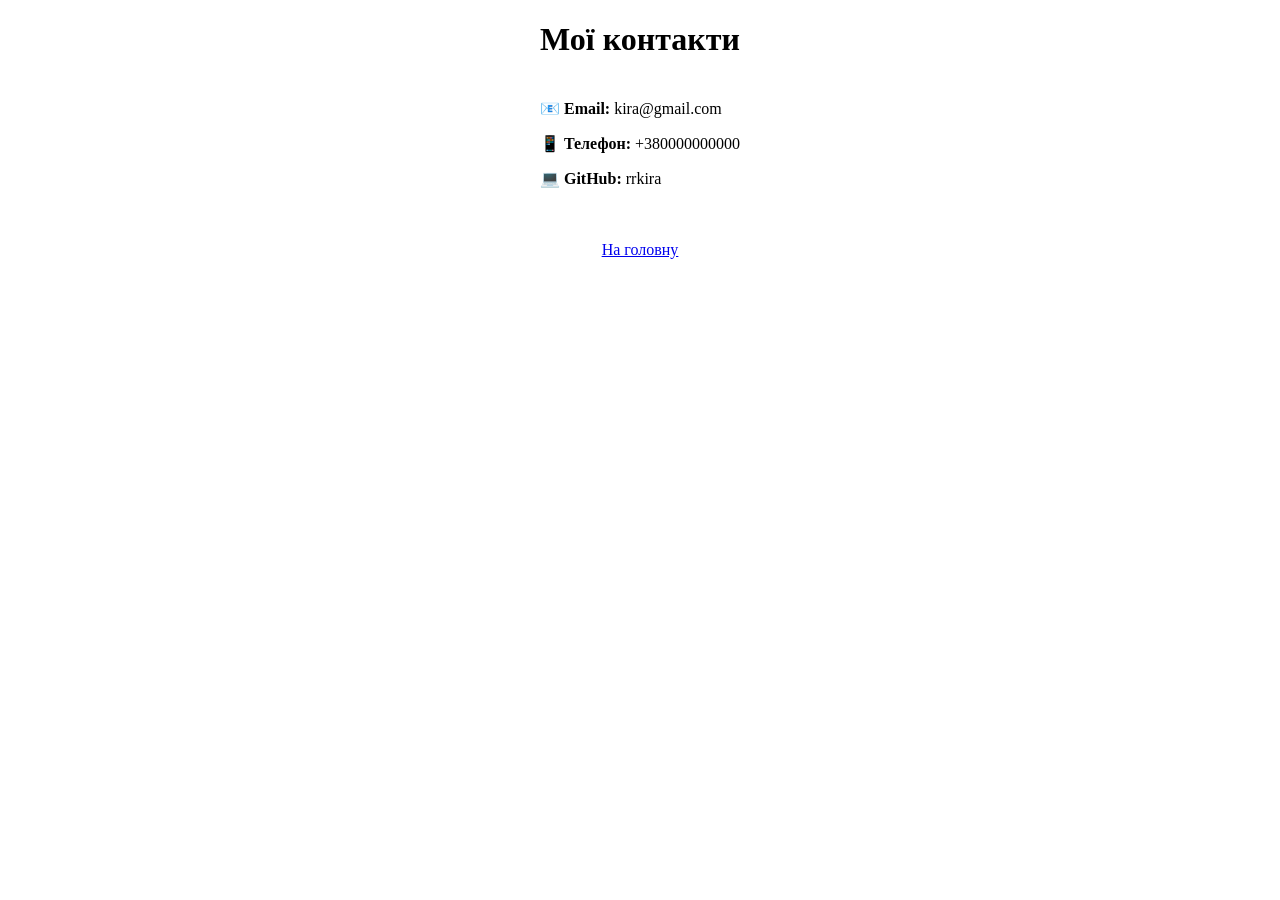
==== pages/contact.html @ 558ab894 "html.homework" ====
<!DOCTYPE html>
<html>
<head>
<meta charset="UTF-8">
<title>Contact</title>
</head>
<body>

<h1 align="center">Мої контакти</h1>

<table align="center">
<tr>
<td align="left">

<p>📧 <b>Email:</b> kira@gmail.com</p>
<p>📱 <b>Телефон:</b> +380000000000</p>
<p>💻 <b>GitHub:</b> rrkira</p>

</td>
</tr>
</table>

<br>

<p align="center">
<a href="../index.html">На головну</a>
</p>

</body>
</html>
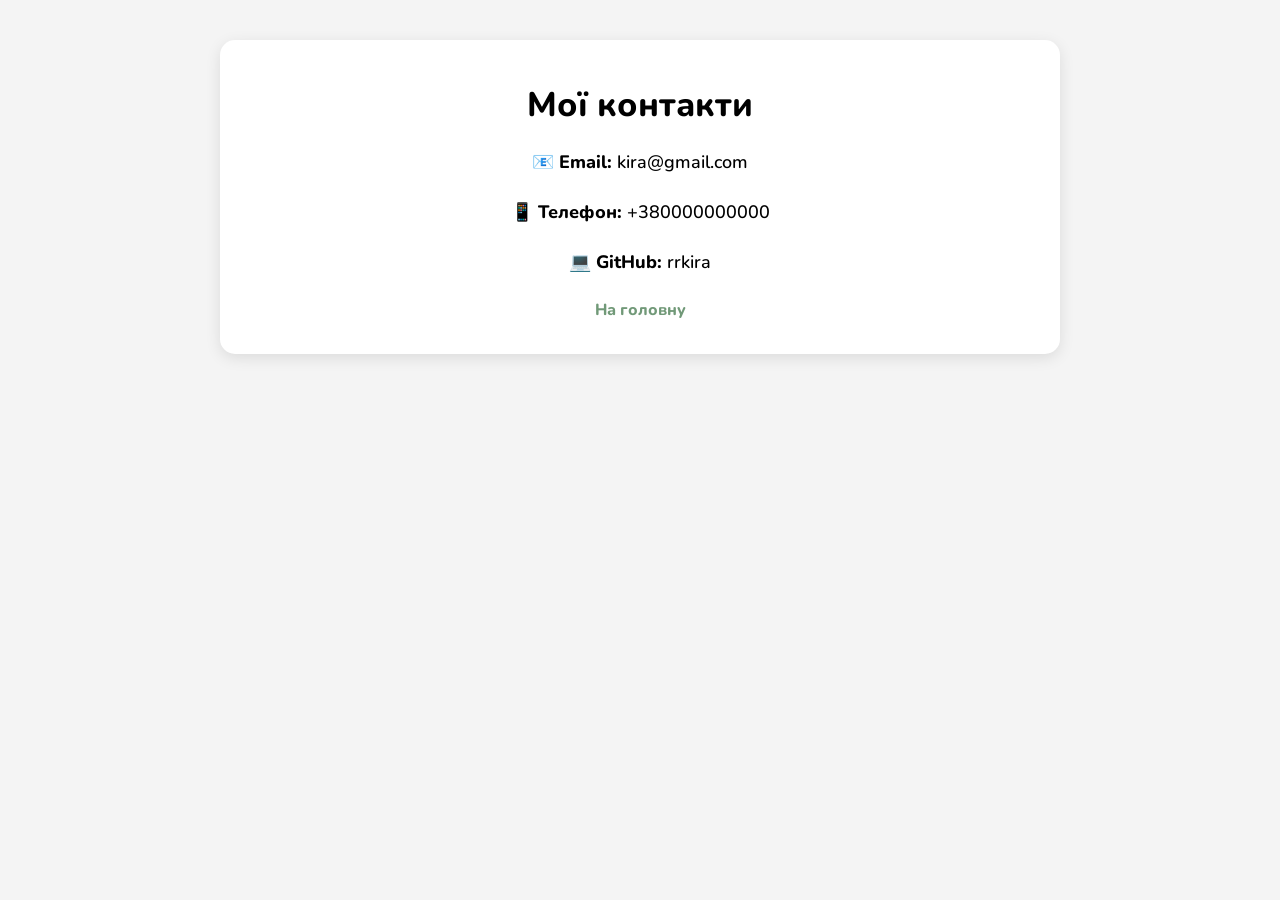
==== commit bf4f8250: "Add CSS" ====
--- a/pages/contact.html
+++ b/pages/contact.html
@@ -3,28 +3,30 @@
 <head>
 <meta charset="UTF-8">
 <title>Contact</title>
+
+<link href="https://fonts.googleapis.com/css2?family=Dela+Gothic+One&family=Chiron+GoRound+TC:wght@400;600;700&display=swap" rel="stylesheet">
+<link rel="stylesheet" href="../style.css">
+
 </head>
 <body>
 
-<h1 align="center">Мої контакти</h1>
+<div class="container">
 
-<table align="center">
-<tr>
-<td align="left">
+<h1 class="title">Мої контакти</h1>
+
+<div class="contacts">
 
 <p>📧 <b>Email:</b> kira@gmail.com</p>
 <p>📱 <b>Телефон:</b> +380000000000</p>
 <p>💻 <b>GitHub:</b> rrkira</p>
 
-</td>
-</tr>
-</table>
+</div>
 
-<br>
-
-<p align="center">
+<p class="navigation">
 <a href="../index.html">На головну</a>
 </p>
 
+</div>
+
 </body>
 </html>
--- a/style.css
+++ b/style.css
@@ -0,0 +1,83 @@
+body {
+    font-family: 'Chiron GoRound TC', sans-serif;
+    background-color: #f4f4f4;
+    margin: 0;
+}
+
+h1 {
+    font-weight: 700;
+}
+
+h2 {
+    font-weight: 500;
+}
+
+.container {
+    width: 800px;
+    margin: 40px auto;
+    background: white;
+    padding: 20px;
+    border-radius: 15px;
+    box-shadow: 0 4px 15px rgba(0,0,0,0.1);
+}
+
+.title {
+    text-align: center;
+    font-size: 34px;
+    font-weight: 700;
+}
+
+.photo {
+    text-align: center;
+}
+
+.photo img {
+    width: 300px;
+    border-radius: 10px;
+}
+
+.section-title {
+    color: #333;
+    margin-top: 20px;
+}
+
+.skills {
+    line-height: 1.8;
+}
+
+.navigation {
+    text-align: center;
+    margin-top: 20px;
+}
+
+.navigation a {
+    margin: 10px;
+    text-decoration: none;
+    color: rgb(113, 153, 120);
+    font-weight: bold;
+}
+
+.navigation a:hover {
+    color: rgb(224, 54, 173);
+}
+
+.contacts {
+    text-align: center;
+    font-size: 18px;
+    line-height: 1.8;
+}
+
+.gallery-table {
+    margin: auto;
+    border-collapse: collapse;
+}
+
+.gallery-item {
+    text-align: center;
+    padding: 15px;
+}
+
+.gallery-item img {
+    width: 200px;
+    border-radius: 10px;
+}
